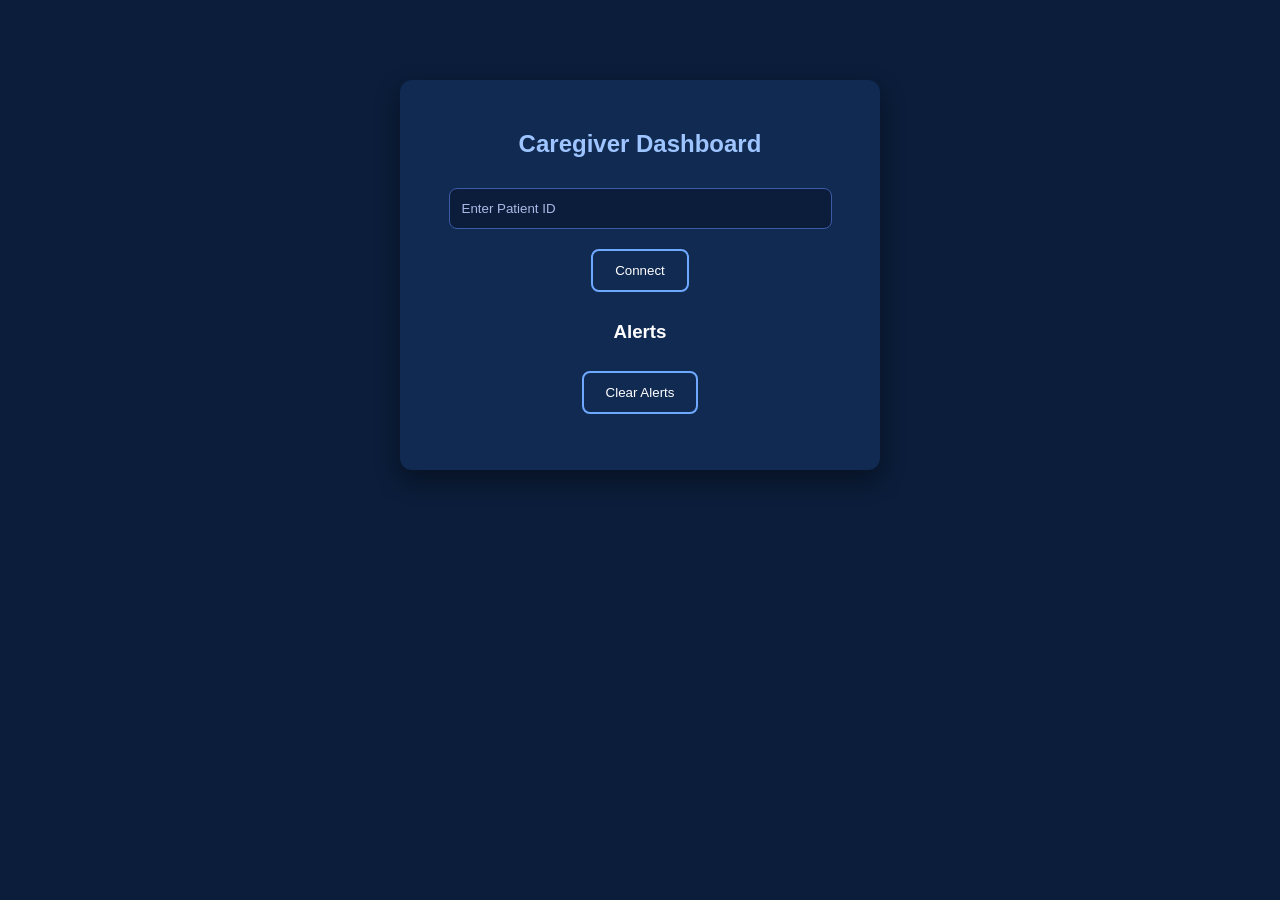
==== caregiver.html @ 52ca74dc "Initial commit - EchoSense Hackathon Project" ====
<!DOCTYPE html>
<html>

<head>
<title>EchoSense Caregiver</title>
<link rel="stylesheet" href="style.css">
</head>

<body>

<div class="container">

<h2>Caregiver Dashboard</h2>

<input id="patientLinkID" placeholder="Enter Patient ID">

<button class="btn" onclick="connectPatient()">Connect</button>

<h3>Alerts</h3>

<button class="btn" onclick="clearAlerts()">Clear Alerts</button>

<ul id="alerts"></ul>

</div>

<audio id="alertSound" src="alert.mp3"></audio>

<script src="scripts.js"></script>

</body>

</html>
---- style.css ----
body{
font-family:Arial, Helvetica, sans-serif;
background:#0b1d3a;
color:white;
margin:0;
padding:0;
}

.container{
width:420px;
margin:auto;
margin-top:80px;
background:#112a52;
padding:30px;
border-radius:12px;
text-align:center;
box-shadow:0 10px 25px rgba(0,0,0,0.4);
}

h1,h2{
color:#9ec5ff;
}

input{
width:85%;
padding:12px;
margin:10px;
border-radius:8px;
border:none;
background:#0b1d3a;
color:white;
border:1px solid #3c5aa6;
}

input::placeholder{
color:#aab9e6;
}

.btn{
padding:12px 22px;
margin:10px;
background:transparent;
color:white;
border:2px solid #6fa8ff;
border-radius:8px;
cursor:pointer;
transition:0.3s;
}

.btn:hover{
background:#6fa8ff;
color:#0b1d3a;
transform:scale(1.05);
}

.mic-btn{
width:120px;
height:120px;
border-radius:50%;
border:3px solid #6fa8ff;
background:transparent;
color:white;
font-size:40px;
cursor:pointer;
transition:0.3s;
margin-top:30px;
}

.mic-btn:hover{
background:#6fa8ff;
color:#0b1d3a;
transform:scale(1.1);
}

.patient-info{
margin-top:20px;
padding:10px;
border-top:1px solid #3c5aa6;
}
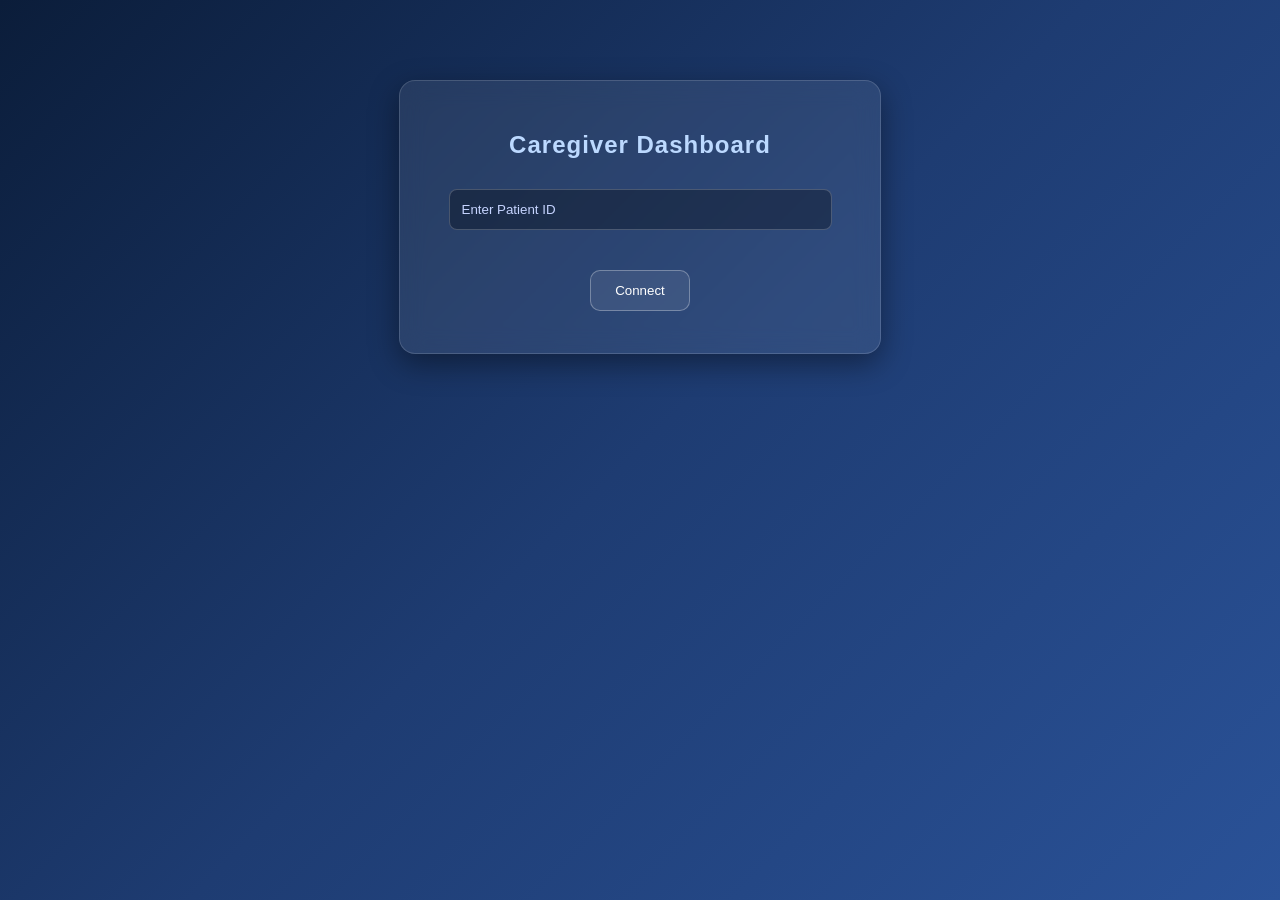
==== commit b1f3e5f0: "Updated EchoSense: fixed continuous voice detection and caregiver dashboard" ====
--- a/caregiver.html
+++ b/caregiver.html
@@ -14,7 +14,17 @@
 
 <input id="patientLinkID" placeholder="Enter Patient ID">
 
+<br><br>
+
 <button class="btn" onclick="connectPatient()">Connect</button>
+
+<div id="dashboard" style="display:none;">
+
+<br>
+
+<a href="details.html">
+<button class="btn">Patient Details</button>
+</a>
 
 <h3>Alerts</h3>
 
@@ -24,10 +34,12 @@
 
 </div>
 
+</div>
+
 <audio id="alertSound" src="alert.mp3"></audio>
 
 <script src="scripts.js"></script>
 
 </body>
 
-</html>+</html>
--- a/style.css
+++ b/style.css
@@ -1,25 +1,52 @@
 body{
 font-family:Arial, Helvetica, sans-serif;
-background:#0b1d3a;
-color:white;
 margin:0;
 padding:0;
-}
+color:white;
+
+/* Gradient background */
+background:linear-gradient(135deg,#0b1d3a,#1e3c72,#2a5298);
+min-height:100vh;
+display:flex;
+flex-direction:column;
+align-items:center;
+justify-content:flex-start;
+}
+
+/* Glass container */
 
 .container{
 width:420px;
-margin:auto;
 margin-top:80px;
-background:#112a52;
 padding:30px;
-border-radius:12px;
 text-align:center;
-box-shadow:0 10px 25px rgba(0,0,0,0.4);
-}
+
+/* glass effect */
+background:rgba(255,255,255,0.08);
+backdrop-filter:blur(12px);
+border-radius:16px;
+border:1px solid rgba(255,255,255,0.15);
+
+box-shadow:0 10px 30px rgba(0,0,0,0.4);
+transition:all 0.35s ease;
+}
+
+/* hover glow */
+
+.container:hover{
+background:rgba(255,255,255,0.15);
+transform:translateY(-5px);
+box-shadow:0 15px 35px rgba(0,0,0,0.6);
+}
+
+/* headings */
 
 h1,h2{
-color:#9ec5ff;
-}
+color:#bcd9ff;
+letter-spacing:1px;
+}
+
+/* inputs */
 
 input{
 width:85%;
@@ -27,53 +54,186 @@
 margin:10px;
 border-radius:8px;
 border:none;
-background:#0b1d3a;
-color:white;
-border:1px solid #3c5aa6;
+
+background:rgba(0,0,0,0.3);
+color:white;
+
+border:1px solid rgba(255,255,255,0.2);
+
+transition:0.3s;
+}
+
+input:focus{
+outline:none;
+border-color:#6fa8ff;
+box-shadow:0 0 8px #6fa8ff;
 }
 
 input::placeholder{
-color:#aab9e6;
-}
+color:#c6d4ff;
+}
+
+/* buttons */
 
 .btn{
-padding:12px 22px;
-margin:10px;
-background:transparent;
-color:white;
-border:2px solid #6fa8ff;
-border-radius:8px;
+padding:12px 24px;
+margin:12px;
+border-radius:10px;
+
+background:rgba(255,255,255,0.08);
+color:white;
+
+border:1px solid rgba(255,255,255,0.3);
+
 cursor:pointer;
-transition:0.3s;
-}
+
+transition:all 0.35s ease;
+}
+
+/* button hover animation */
 
 .btn:hover{
-background:#6fa8ff;
-color:#0b1d3a;
-transform:scale(1.05);
-}
+background:linear-gradient(45deg,#6fa8ff,#4facfe);
+color:#061633;
+
+transform:scale(1.08);
+box-shadow:0 8px 20px rgba(0,0,0,0.4);
+}
+
+/* microphone button */
 
 .mic-btn{
 width:120px;
 height:120px;
+
 border-radius:50%;
-border:3px solid #6fa8ff;
-background:transparent;
-color:white;
-font-size:40px;
+border:3px solid rgba(255,255,255,0.6);
+
+background:rgba(255,255,255,0.08);
+color:white;
+
+font-size:45px;
+
 cursor:pointer;
+
+margin-top:30px;
+
+transition:all 0.4s ease;
+}
+
+/* mic hover */
+
+.mic-btn:hover{
+background:linear-gradient(45deg,#6fa8ff,#4facfe);
+color:#061633;
+
+transform:scale(1.15);
+box-shadow:0 0 20px rgba(111,168,255,0.8);
+}
+
+/* listening state */
+
+.mic-btn.listening{
+background:skyblue;
+border-color:skyblue;
+animation:pulse 1.2s infinite;
+}
+
+/* pulse animation */
+
+@keyframes pulse{
+
+0%{
+box-shadow:0 0 0 0 rgba(0, 38, 255, 0.7);
+}
+
+70%{
+box-shadow:0 0 0 25px rgba(255,0,0,0);
+}
+
+100%{
+box-shadow:0 0 0 0 rgba(255,0,0,0);
+}
+
+}
+
+/* alert list */
+
+ul{
+list-style:none;
+padding:0;
+}
+
+li{
+margin:10px 0;
+padding:10px;
+
+border-radius:8px;
+
+background:rgba(255,255,255,0.08);
+
 transition:0.3s;
-margin-top:30px;
-}
-
-.mic-btn:hover{
-background:#6fa8ff;
-color:#0b1d3a;
-transform:scale(1.1);
-}
+}
+
+li:hover{
+background:rgba(255,255,255,0.2);
+transform:scale(1.03);
+}
+
+/* patient info */
 
 .patient-info{
 margin-top:20px;
 padding:10px;
-border-top:1px solid #3c5aa6;
+border-top:1px solid rgba(255,255,255,0.2);
+}
+/* AI voice wave animation */
+
+.voice-wave{
+display:none;
+justify-content:center;
+align-items:flex-end;
+gap:6px;
+margin-top:20px;
+height:40px;
+}
+
+.voice-wave div{
+width:6px;
+height:10px;
+background:#6fa8ff;
+animation:wave 1s infinite ease-in-out;
+border-radius:3px;
+}
+
+.voice-wave div:nth-child(2){
+animation-delay:0.1s;
+}
+
+.voice-wave div:nth-child(3){
+animation-delay:0.2s;
+}
+
+.voice-wave div:nth-child(4){
+animation-delay:0.3s;
+}
+
+.voice-wave div:nth-child(5){
+animation-delay:0.4s;
+}
+
+@keyframes wave{
+
+0%{
+height:10px;
+}
+
+50%{
+height:35px;
+}
+
+100%{
+height:10px;
+}
+
 }
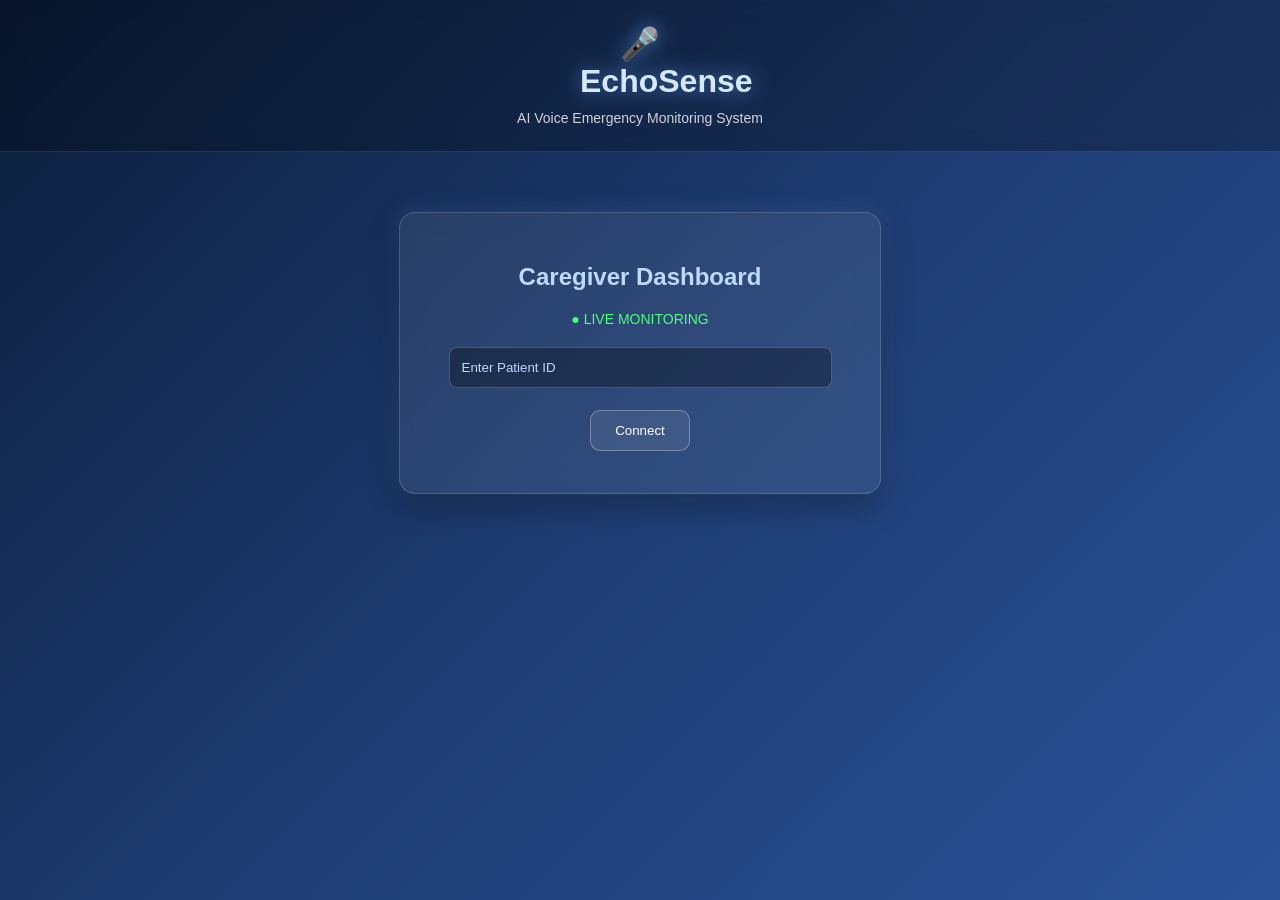
==== commit 1cbeab61: "Updated EchoSense dashboard, vitals page, alerts order and UI improvements" ====
--- a/caregiver.html
+++ b/caregiver.html
@@ -2,19 +2,33 @@
 <html>
 
 <head>
+<meta charset="UTF-8">
 <title>EchoSense Caregiver</title>
 <link rel="stylesheet" href="style.css">
 </head>
 
 <body>
 
+<div class="header">
+
+<div class="logo">
+<span class="logo-icon">🎤</span>
+<h1>EchoSense</h1>
+</div>
+
+<p>AI Voice Emergency Monitoring System</p>
+
+</div>
+
 <div class="container">
 
 <h2>Caregiver Dashboard</h2>
 
+<p class="live-status">● LIVE MONITORING</p>
+
 <input id="patientLinkID" placeholder="Enter Patient ID">
 
-<br><br>
+<br>
 
 <button class="btn" onclick="connectPatient()">Connect</button>
 
@@ -22,13 +36,16 @@
 
 <br>
 
-<a href="details.html">
+<a href="detail.html">
 <button class="btn">Patient Details</button>
 </a>
 
-<h3>Alerts</h3>
+<a href="vitals.html">
+<button class="btn">Vitals Monitor</button>
+</a>
+<h3>Alerts <span id="alertCount">0</span></h3>
 
-<button class="btn" onclick="clearAlerts()">Clear Alerts</button>
+<button class="btn clear-btn" onclick="clearAlerts()">Clear Alerts</button>
 
 <ul id="alerts"></ul>
 
@@ -36,10 +53,35 @@
 
 </div>
 
+
+<!-- POPUP OVERLAY -->
+
+<div id="popupOverlay" class="popup-overlay"></div>
+
+
+<!-- ALERT POPUP -->
+
+<div id="alertPopup" class="alert-popup">
+
+<h2>🚨 Patient Alert</h2>
+
+<p id="popupText"></p>
+
+<div class="popup-buttons">
+
+<button onclick="acknowledgeAlert()" class="btn">Acknowledge</button>
+
+<button onclick="escalateAlert()" class="btn escalate-btn">Escalate</button>
+
+</div>
+
+</div>
+
+
 <audio id="alertSound" src="alert.mp3"></audio>
 
 <script src="scripts.js"></script>
 
 </body>
 
-</html>
+</html>
--- a/style.css
+++ b/style.css
@@ -4,46 +4,80 @@
 padding:0;
 color:white;
 
-/* Gradient background */
 background:linear-gradient(135deg,#0b1d3a,#1e3c72,#2a5298);
+
 min-height:100vh;
+
 display:flex;
 flex-direction:column;
 align-items:center;
-justify-content:flex-start;
-}
-
-/* Glass container */
+}
+
+/* top header */
+
+.header{
+width:100%;
+text-align:center;
+padding:25px 0;
+
+background:rgba(0,0,0,0.25);
+backdrop-filter:blur(10px);
+
+border-bottom:1px solid rgba(255,255,255,0.1);
+}
+
+.header h1{
+margin:0;
+font-size:32px;
+color:#d6e8ff;
+}
+
+.header p{
+margin:5px 0 0;
+font-size:14px;
+opacity:0.8;
+}
+
+/* glass container */
 
 .container{
 width:420px;
-margin-top:80px;
+margin-top:60px;
 padding:30px;
+
 text-align:center;
 
-/* glass effect */
 background:rgba(255,255,255,0.08);
 backdrop-filter:blur(12px);
+
 border-radius:16px;
+
 border:1px solid rgba(255,255,255,0.15);
 
-box-shadow:0 10px 30px rgba(0,0,0,0.4);
+box-shadow:
+0 10px 30px rgba(0,0,0,0.4),
+0 0 25px rgba(111,168,255,0.25);
+
 transition:all 0.35s ease;
 }
-
-/* hover glow */
 
 .container:hover{
 background:rgba(255,255,255,0.15);
 transform:translateY(-5px);
-box-shadow:0 15px 35px rgba(0,0,0,0.6);
 }
 
 /* headings */
 
 h1,h2{
 color:#bcd9ff;
-letter-spacing:1px;
+}
+
+/* live indicator */
+
+.live-status{
+color:#4cff7a;
+font-size:14px;
+margin-bottom:10px;
 }
 
 /* inputs */
@@ -51,7 +85,9 @@
 input{
 width:85%;
 padding:12px;
+
 margin:10px;
+
 border-radius:8px;
 border:none;
 
@@ -59,14 +95,6 @@
 color:white;
 
 border:1px solid rgba(255,255,255,0.2);
-
-transition:0.3s;
-}
-
-input:focus{
-outline:none;
-border-color:#6fa8ff;
-box-shadow:0 0 8px #6fa8ff;
 }
 
 input::placeholder{
@@ -77,10 +105,13 @@
 
 .btn{
 padding:12px 24px;
+
 margin:12px;
+
 border-radius:10px;
 
 background:rgba(255,255,255,0.08);
+
 color:white;
 
 border:1px solid rgba(255,255,255,0.3);
@@ -89,27 +120,37 @@
 
 transition:all 0.35s ease;
 }
-
-/* button hover animation */
 
 .btn:hover{
 background:linear-gradient(45deg,#6fa8ff,#4facfe);
 color:#061633;
 
 transform:scale(1.08);
-box-shadow:0 8px 20px rgba(0,0,0,0.4);
-}
-
-/* microphone button */
+}
+
+/* clear button */
+
+.clear-btn{
+background:rgba(255,80,80,0.2);
+border:1px solid rgba(255,80,80,0.5);
+}
+
+.clear-btn:hover{
+background:linear-gradient(45deg,#ff4d4d,#ff7a7a);
+}
+
+/* microphone */
 
 .mic-btn{
 width:120px;
 height:120px;
 
 border-radius:50%;
+
 border:3px solid rgba(255,255,255,0.6);
 
 background:rgba(255,255,255,0.08);
+
 color:white;
 
 font-size:45px;
@@ -120,44 +161,30 @@
 
 transition:all 0.4s ease;
 }
-
-/* mic hover */
 
 .mic-btn:hover{
 background:linear-gradient(45deg,#6fa8ff,#4facfe);
-color:#061633;
 
 transform:scale(1.15);
+
 box-shadow:0 0 20px rgba(111,168,255,0.8);
 }
 
-/* listening state */
-
-.mic-btn.listening{
-background:skyblue;
-border-color:skyblue;
-animation:pulse 1.2s infinite;
-}
-
-/* pulse animation */
-
-@keyframes pulse{
-
-0%{
-box-shadow:0 0 0 0 rgba(0, 38, 255, 0.7);
-}
-
-70%{
-box-shadow:0 0 0 25px rgba(255,0,0,0);
-}
-
-100%{
-box-shadow:0 0 0 0 rgba(255,0,0,0);
-}
-
-}
-
-/* alert list */
+/* speech text */
+
+.speech-box{
+margin-top:20px;
+
+padding:12px;
+
+border-radius:8px;
+
+background:rgba(0,0,0,0.35);
+
+border:1px solid rgba(255,255,255,0.2);
+}
+
+/* alerts */
 
 ul{
 list-style:none;
@@ -165,75 +192,185 @@
 }
 
 li{
-margin:10px 0;
-padding:10px;
-
+margin:12px 0;
+
+padding:16px;
+
+border-radius:12px;
+
+background:rgba(255,255,255,0.12);
+
+display:flex;
+align-items:center;
+justify-content:center;
+
+transition:0.3s;
+}
+
+li:hover{
+background:rgba(255,255,255,0.18);
+transform:scale(1.03);
+}
+
+/* colored alert bars */
+
+li.emergency{
+border-left:6px solid #ff4d4d;
+}
+
+li.pain{
+border-left:6px solid #ff9933;
+}
+
+li.water{
+border-left:6px solid #4da6ff;
+}
+.escalate-btn{
+background:rgba(255,165,0,0.2);
+border:1px solid orange;
+}
+
+.escalate-btn:hover{
+background:linear-gradient(45deg,orange,#ffb84d);
+color:#061633;
+}
+/* popup background overlay */
+
+.popup-overlay{
+
+display:none;
+
+position:fixed;
+
+top:0;
+left:0;
+
+width:100%;
+height:100%;
+
+background:rgba(0,0,0,0.6);
+
+z-index:900;
+
+}
+
+/* alert popup */
+
+.alert-popup{
+
+display:none;
+
+position:fixed;
+
+top:50%;
+left:50%;
+
+transform:translate(-50%,-50%);
+
+width:320px;
+
+padding:25px;
+
+border-radius:14px;
+
+background:#ff4d4d;
+
+color:white;
+
+text-align:center;
+
+z-index:1000;
+
+box-shadow:0 0 30px rgba(0,0,0,0.6);
+
+}
+
+/* popup buttons */
+
+.popup-buttons{
+
+display:flex;
+justify-content:center;
+gap:10px;
+
+margin-top:15px;
+
+}
+/* logo styling */
+
+.logo{
+display:flex;
+justify-content:center;
+align-items:center;
+gap:10px;
+}
+
+.logo-icon{
+font-size:32px;
+}
+
+/* alert counter */
+
+#alertCount{
+background:#ff4d4d;
+padding:3px 8px;
 border-radius:8px;
-
-background:rgba(255,255,255,0.08);
-
-transition:0.3s;
-}
-
-li:hover{
-background:rgba(255,255,255,0.2);
-transform:scale(1.03);
-}
-
-/* patient info */
-
-.patient-info{
-margin-top:20px;
-padding:10px;
-border-top:1px solid rgba(255,255,255,0.2);
-}
-/* AI voice wave animation */
-
-.voice-wave{
-display:none;
+font-size:13px;
+margin-left:6px;
+}
+
+/* popup animation */
+
+.alert-popup{
+animation:popupFade 0.25s ease;
+}
+
+@keyframes popupFade{
+
+from{
+opacity:0;
+transform:translate(-50%,-60%);
+}
+
+to{
+opacity:1;
+transform:translate(-50%,-50%);
+}
+
+}
+
+/* popup text */
+
+#popupText{
+margin-top:10px;
+font-size:15px;
+line-height:1.4;
+}
+
+/* popup button spacing */
+
+.popup-buttons button{
+min-width:120px;
+}
+li.escalated{
+border-left:6px solid orange;
+background:rgba(255,165,0,0.2);
+}
+.logo{
+width:120px;
+display:block;
+margin:auto;
+margin-bottom:10px;
+filter:drop-shadow(0 0 10px rgba(111,168,255,0.6));
+}
+.btn-group{
+display:flex;
 justify-content:center;
-align-items:flex-end;
-gap:6px;
-margin-top:20px;
-height:40px;
-}
-
-.voice-wave div{
-width:6px;
-height:10px;
-background:#6fa8ff;
-animation:wave 1s infinite ease-in-out;
-border-radius:3px;
-}
-
-.voice-wave div:nth-child(2){
-animation-delay:0.1s;
-}
-
-.voice-wave div:nth-child(3){
-animation-delay:0.2s;
-}
-
-.voice-wave div:nth-child(4){
-animation-delay:0.3s;
-}
-
-.voice-wave div:nth-child(5){
-animation-delay:0.4s;
-}
-
-@keyframes wave{
-
-0%{
-height:10px;
-}
-
-50%{
-height:35px;
-}
-
-100%{
-height:10px;
-}
-
+gap:15px;
+}
+.vitals{
+margin:20px 0;
+padding:15px;
+border-radius:10px;
+background:rgba(255,255,255,0.1);
 }
